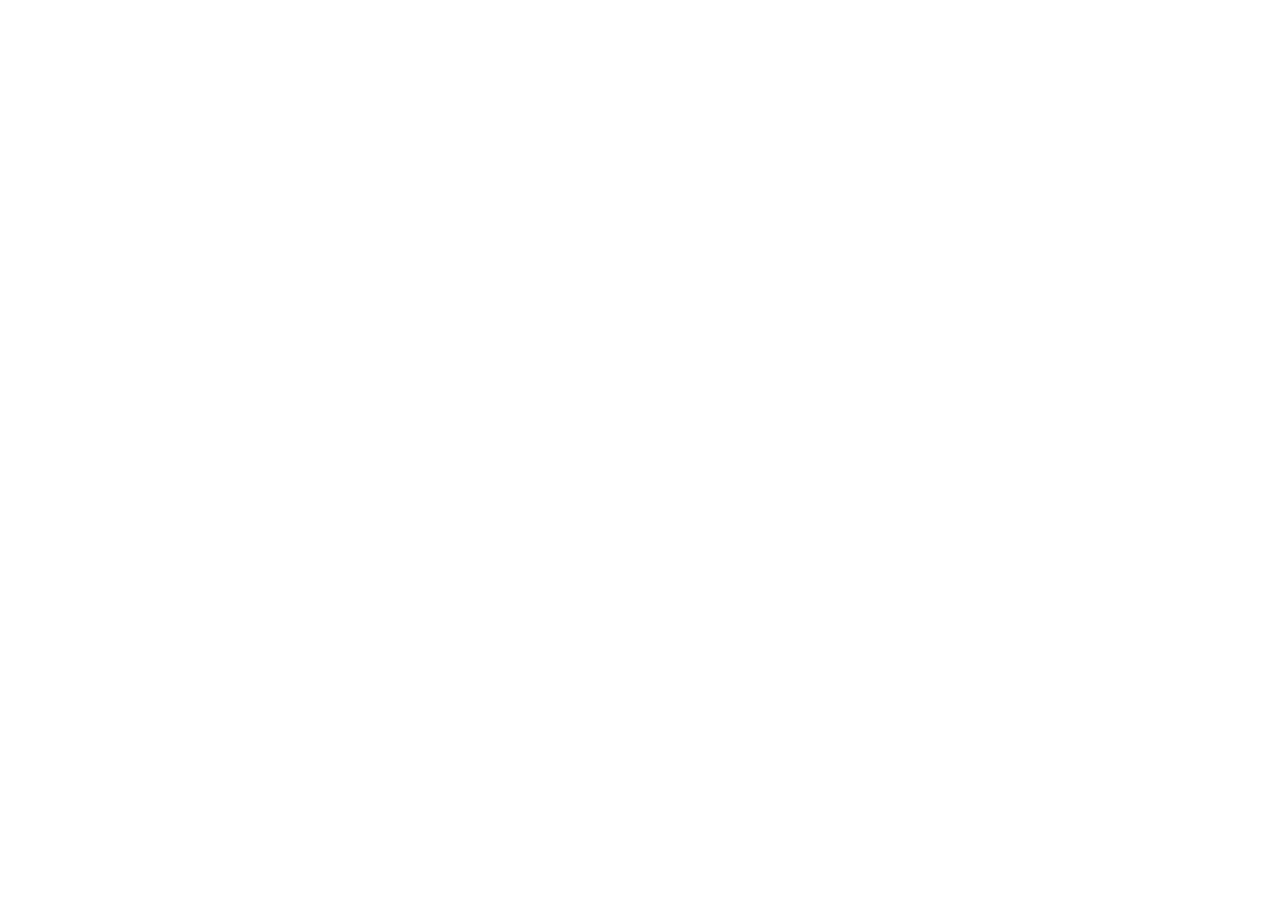
==== bholtcoffee.html @ 216044bd "Added new docs Added new docs for coffee app exercise" ====
<!DOCTYPE html>
<html lang="en">
<head>
    <meta charset="UTF-8">
    <meta name="viewport" content="width=device-width, initial-scale=1.0">
    <title>Coffee Masters Checkout Page</title>
    <link rel="stylesheet" href="./bholtcoffeecss.css" />
</head>
<body>
    
</body>
</html>
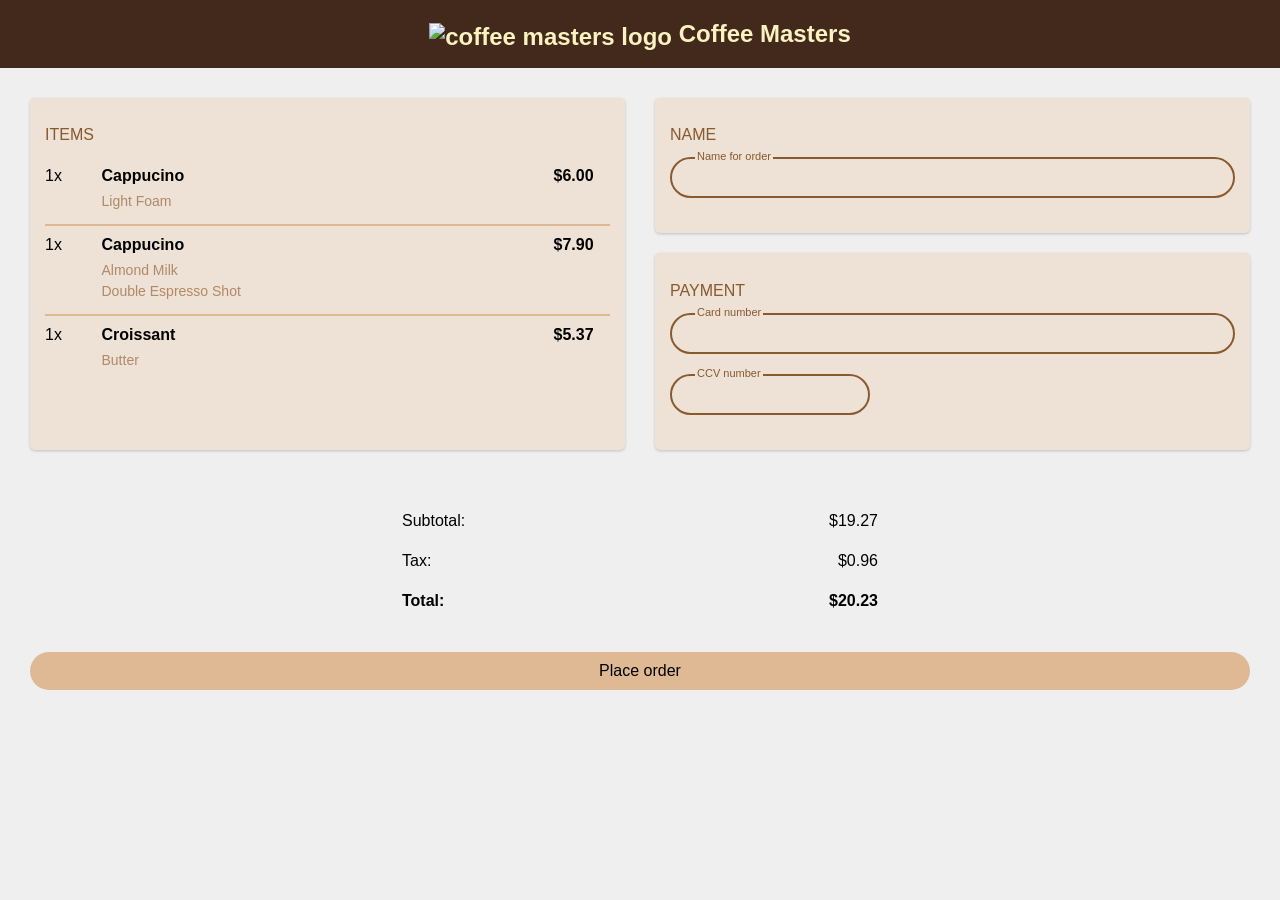
==== commit 38535cff: "further steps further steps through bholt course" ====
--- a/bholtcoffee.html
+++ b/bholtcoffee.html
@@ -7,6 +7,86 @@
     <link rel="stylesheet" href="./bholtcoffeecss.css" />
 </head>
 <body>
-    
-</body>
+    <nav class="main-nav">
+      <h1 class="brand">
+        <img
+          src="https://btholt.github.io/complete-intro-to-web-dev-v3/images/coffee_masters_logo.png"
+          alt="coffee masters logo"
+          class="logo"
+        />
+        Coffee Masters
+      </h1>
+    </nav>
+    <div class="page">
+      <section class="order box">
+        <h2 class="box-title">ITEMS</h2>
+        <ul class="items">
+          <li class="item">
+            <div class="item-quantity">1x</div>
+            <div class="item-title">Cappucino</div>
+            <div class="item-price">$6.00</div>
+            <ul class="item-options-list">
+              <li class="item-option">Light Foam</li>
+            </ul>
+          </li>
+          <li class="item">
+            <div class="item-quantity">1x</div>
+            <div class="item-title">Cappucino</div>
+            <div class="item-price">$7.90</div>
+            <ul class="item-options-list">
+              <li class="item-option">Almond Milk</li>
+              <li class="item-option">Double Espresso Shot</li>
+            </ul>
+          </li>
+          <li class="item">
+            <div class="item-quantity">1x</div>
+            <div class="item-title">Croissant</div>
+            <div class="item-price">$5.37</div>
+            <ul class="item-options-list">
+              <li class="item-option">Butter</li>
+            </ul>
+          </li>
+        </ul>
+      </section>
+      <section class="payment">
+        <div class="name-box box">
+          <h2 class="box-title">NAME</h2>
+          <div class="input-group">
+            <label class="user-input-label" for="name">Name for order</label>
+            <input type="text" class="user-input" id="name" />
+          </div>
+        </div>
+        <div class="cc-box box">
+          <h2 class="box-title">PAYMENT</h2>
+          <div class="input-group">
+            <label class="user-input-label" for="cc">Card number</label>
+            <input type="text" class="user-input" id="cc" />
+          </div>
+          <div class="input-group">
+            <label class="user-input-label" for="ccv">CCV number</label>
+            <input type="text" class="user-input short-input" id="ccv" />
+          </div>
+        </div>
+      </section>
+      <section class="total">
+        <table class="totals-table">
+          <tbody>
+            <tr>
+              <td>Subtotal:</td>
+              <td>$19.27</td>
+            </tr>
+            <tr>
+              <td>Tax:</td>
+              <td>$0.96</td>
+            </tr>
+            <tr class="final-totals">
+              <td>Total:</td>
+              <td>$20.23</td>
+            </tr>
+          </tbody>
+        </table>
+        <button class="checkout" type="button">Place order</button>
+      </section>
+    </div>
+  </body>
 </html>
--- a/bholtcoffeecss.css
+++ b/bholtcoffeecss.css
@@ -0,0 +1,181 @@
+* {
+  box-sizing: border-box;
+}
+
+body {
+  margin: 0;
+  padding: 0;
+  background-color: #efefef;
+  font-family: 'Open Sans', sans-serif;
+}
+
+.page {
+  display: grid;
+  row-gap: 30px;
+  column-gap: 30px;
+  width: 100%;
+  padding: 30px;
+  margin: 0 auto;
+  grid-template-areas:
+    "order payment"
+    "total total";
+  grid-template-columns: 1fr 1fr;;
+}
+
+.main-nav {
+  background-color: #43281c;
+  color: #fbf2c0;
+  font-size: 16px;
+  display: flex;
+  align-items: center;
+  justify-content: center;
+  font-weight: normal;
+}
+
+.logo {
+  height: 25px;
+  position: relative;
+  top: 3px;
+}
+
+.box {
+  background-color: #eee1d5;
+  border-radius: 5px;
+  box-shadow: 0 1px 3px rgb(0 0 0 / 0.2);
+  padding: 15px;
+  margin-bottom: 20px;
+  width: 100%;
+}
+
+.box-title {
+  color: #885a2d;
+  font-weight: normal;
+  font-size: 16px;
+}
+
+.order {
+  grid-area: order;
+}
+
+.payment {
+  grid-area: payment;
+}
+
+.total {
+  grid-area: total;
+}
+
+.items {
+  list-style: none;
+  padding: 0;
+  margin: 0;
+}
+
+.item {
+  border-bottom: 2px solid #DDB892;
+  display: grid;
+
+  padding: 10px 0;
+  
+  grid-template-columns: 1fr 8fr 1fr;
+  grid-template-areas: 
+    "quantity title   price"
+    "quantity options price";
+
+  row-gap: 8px;
+
+}
+
+.item:last-child {
+  border-bottom: none;
+}
+
+.item-quantity {
+  grid-area: quantity;
+}
+
+.item-title {
+  grid-area: title;
+  font-weight: bold;
+}
+
+.item-price {
+  grid-area: price;
+  font-weight: bold;
+}
+
+.item-options-list {
+  grid-area: options;
+  color: #B08968;
+  list-style: none;
+  margin: 0;
+  padding: 0;
+  font-size: 14px;
+}
+
+.item-option {
+  margin-bottom: 5px;
+}
+
+.input-group {
+  position: relative;
+  margin-bottom: 20px;
+}
+
+.user-input {
+  background-color: rgba(0,0,0,0);
+  border: 2px #885a2d solid;
+  padding: 8px;
+  border-radius: 100px;
+  width: 100%;
+  text-indent: 18px;
+  font-size: 18px;
+}
+
+.user-input-label {
+  color: #885a2d;
+  background-color: #eee1d5;
+  font-size: 11px;
+  position: absolute;
+  left: 25px;
+  top: -7px;
+  padding: 0 2px;
+}
+
+.short-input {
+  max-width: 200px;
+}
+
+.total {
+  display: flex;
+  flex-direction: column;
+  align-items: center;
+  justify-content: center;
+}
+
+.totals-table {
+  width: 100%;
+  max-width: 500px;
+  margin-bottom: 30px;
+}
+
+.totals-table td {
+  padding: 10px;
+}
+
+.totals-table td:last-child {
+  text-align: right;
+}
+
+.final-totals {
+  font-weight: bold;
+}
+
+.checkout {
+  background-color: #deb993;
+  border: none;
+  padding: 10px 30px;
+  width: 100%;
+  border-radius: 100px;
+  font-size: 16px;
+}
